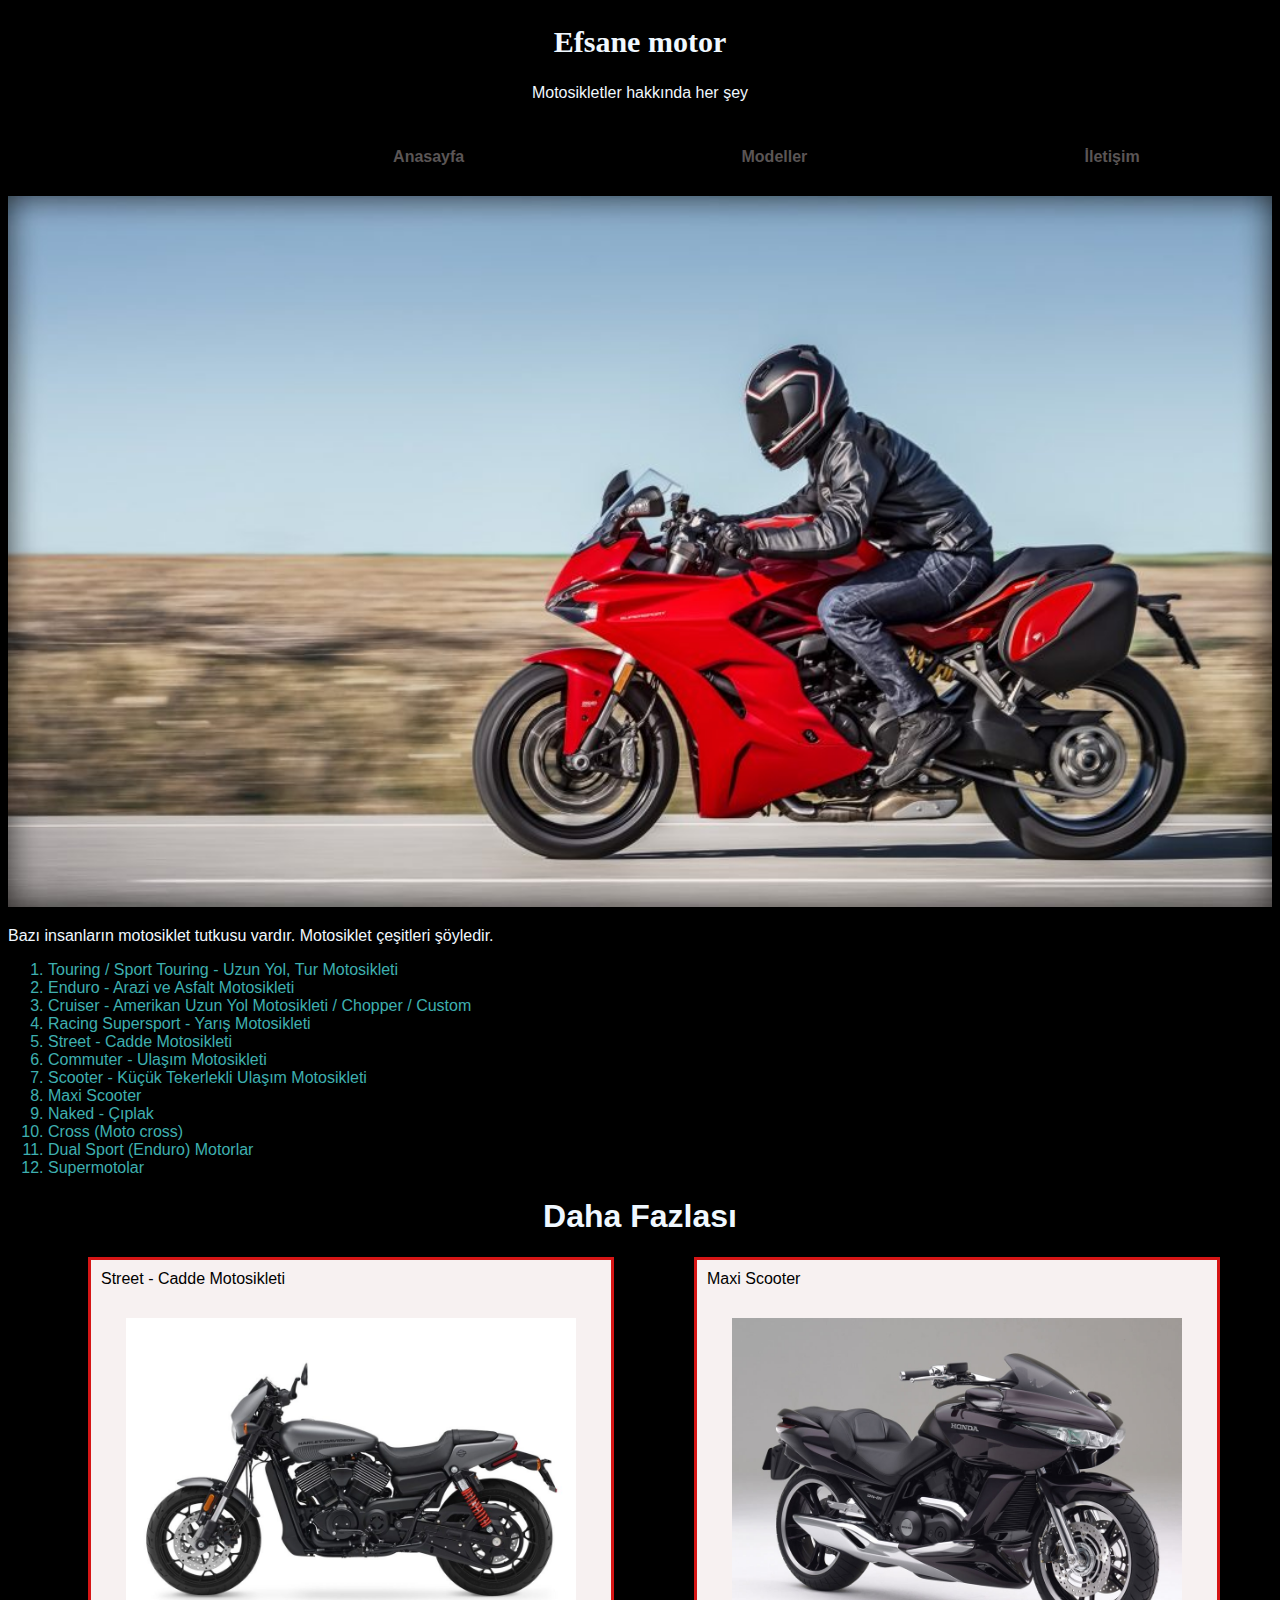
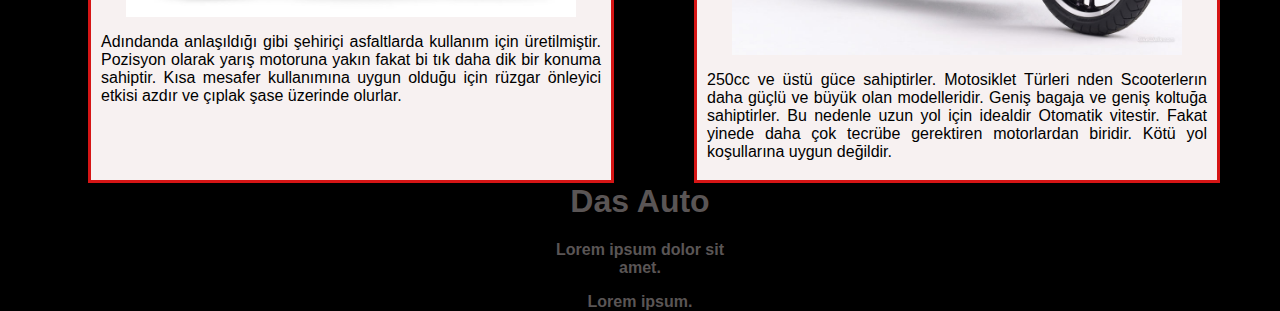
==== index.html @ 660718cb "Ana Sayfa Eklendi" ====
<!DOCTYPE html>
<html lang="tr">
<head>
    <meta charset="UTF-8">
    <meta http-equiv="X-UA-Compatible" content="IE=edge">
    <meta name="viewport" content="width=device-width, initial-scale=1.0">
    <title>MOTOSİKLETLER</title>
    <link rel="stylesheet" href="css/stil.css">
</head>
<body>
    <!-- Header Start *****************************************************-->
    <header class="header">
        <h2>Efsane motor</h2>
        <p>Motosikletler hakkında her şey</p>
     
     <!-- Navbar Start **************************************************** -->
        <nav class="navbar">
            <a href="dasauto.html">Anasayfa</a>
            <a href="ürünler.html">Modeller</a>
            <a href="iletişimpage.html">İletişim</a>
        </nav> 
        <!-- Navbar End ****************************************************** -->
    </header>
    <!-- Header End *******************************************************-->
    
    <!-- Main Section Start ********************************************** -->
    <main class="main">
        <!-- Content Photo Start ********************************************* -->
        <div class="content">
            <img src="img/01.jpg" alt="Motor 1">
            <p>
                Bazı insanların motosiklet tutkusu vardır. Motosiklet çeşitleri şöyledir.
            </p>
            <ol style="color: rgb(62, 176, 176);font-size: inherit ">
                <li>Touring / Sport Touring - Uzun Yol, Tur Motosikleti</li>
                <li>Enduro - Arazi ve Asfalt Motosikleti</li>
                <li>Cruiser - Amerikan Uzun Yol Motosikleti / Chopper / Custom</li>
                <li>Racing Supersport - Yarış Motosikleti</li>
                <li>Street - Cadde Motosikleti</li>
                <li>Commuter - Ulaşım Motosikleti</li>
                <li>Scooter - Küçük Tekerlekli Ulaşım Motosikleti</li>
                <li>Maxi Scooter</li>
                <li>Naked - Çıplak</li>
                <li>Cross (Moto cross)</li>
                <li>Dual Sport (Enduro) Motorlar</li>
                <li>Supermotolar</li>
            </ol>
        </div>
        <!-- Content Photo End *********************************************** -->
        <h1 style="text-align: center;">Daha Fazlası</h1>
        <section>
            <article class="box">Street - Cadde Motosikleti
                <img class="images" src="img/Street-1024x682.jpg" alt="Left-box-photo">
                <p> 
                    Adındanda anlaşıldığı gibi şehiriçi asfaltlarda kullanım için üretilmiştir. 
                    Pozisyon olarak yarış motoruna yakın fakat bi tık daha dik bir konuma sahiptir. 
                    Kısa mesafer kullanımına uygun olduğu için rüzgar önleyici etkisi azdır ve çıplak şase üzerinde olurlar.
                </p>
            </article>
            <article class="box">Maxi Scooter
                <img class="images" src="img/Maxi-Scooter.jpg" alt="Street - Cadde Motosikleti">
                <p>
                    250cc ve üstü güce sahiptirler. Motosiklet Türleri nden Scooterlerın daha güçlü ve büyük olan modelleridir.
                    Geniş bagaja ve geniş koltuğa sahiptirler. Bu nedenle uzun yol için idealdir Otomatik vitestir.
                    Fakat yinede daha çok tecrübe gerektiren motorlardan biridir. Kötü yol koşullarına uygun değildir.
                </p>
            </article>
        </section>
    </main>
    <!-- Main Section End *************************************************** -->
    
    <!-- Footer Start ********************************************************-->
    <footer class="footer">
        <h1>Das Auto</h1>
            <p>Lorem ipsum dolor sit amet.</p>
            <p>Lorem ipsum.</p>
    </footer>
    <!-- Footer End ********************************************************* -->
    
    
    </body>
    </html>
---- css/stil.css ----
/*body*/
body{
    background-color: black;
    font-family: 'Poppins', sans-serif;
    color: aliceblue;
    }

    /*header p*/
    p{
    font-family: 'Poppins', sans-serif;  
    font-size: 16px;  
    }

    /*head title*/
    h2 {
    font-family: 'Abril Fatface', serif;
    font-size: 30px;
    }

    /*header class*/
    .header{
    background-color: black;
    color: aliceblue;
    text-align: center;
    /*border-bottom-style: dotted;*/
    border-color: aliceblue;
    border-width: 0.5px;
    }   

    /*Navbar*/
    .navbar a{
    text-align: center;
    color: rgb(90, 85, 85);
    display: inline-block;
    padding: 10px 10px;
    margin-left: 20%;
    margin-top: 20px;
    text-decoration: none;
    font-weight: bold;
    }

    /*Navbar Hover*/
    .navbar a:hover{
    color: white;
    border-radius: 5px;
    }

    /*Image*/
    .content img{
    margin-top: 20px;
    width: 100%;
    position: relative;
    }

    /*left box*/
    .box{
    width: 500px;
    height: 500px;
    border: 3px;
    border-style: solid;
    border-color: rgb(214, 21, 21);
    margin-left: 80px;
    padding: 10px;
    float: left;  
    background-color: rgb(247, 241, 241);
    text-align: justify;
    color: black;
    }

    /*left and right images*/
    .images{
    display: block;
    margin-left: auto;
    margin-right: auto;
    margin-top: 30px;
    width: 90%;
    }

    /*footer*/
    .footer {
    width: 200px;
    height: 200px;
    margin-left: auto;
    margin-right: auto;
    text-align: center;
    color: rgb(90, 85, 85);
    text-decoration: none;
    font-weight: bold;
    padding: 20px;
    }
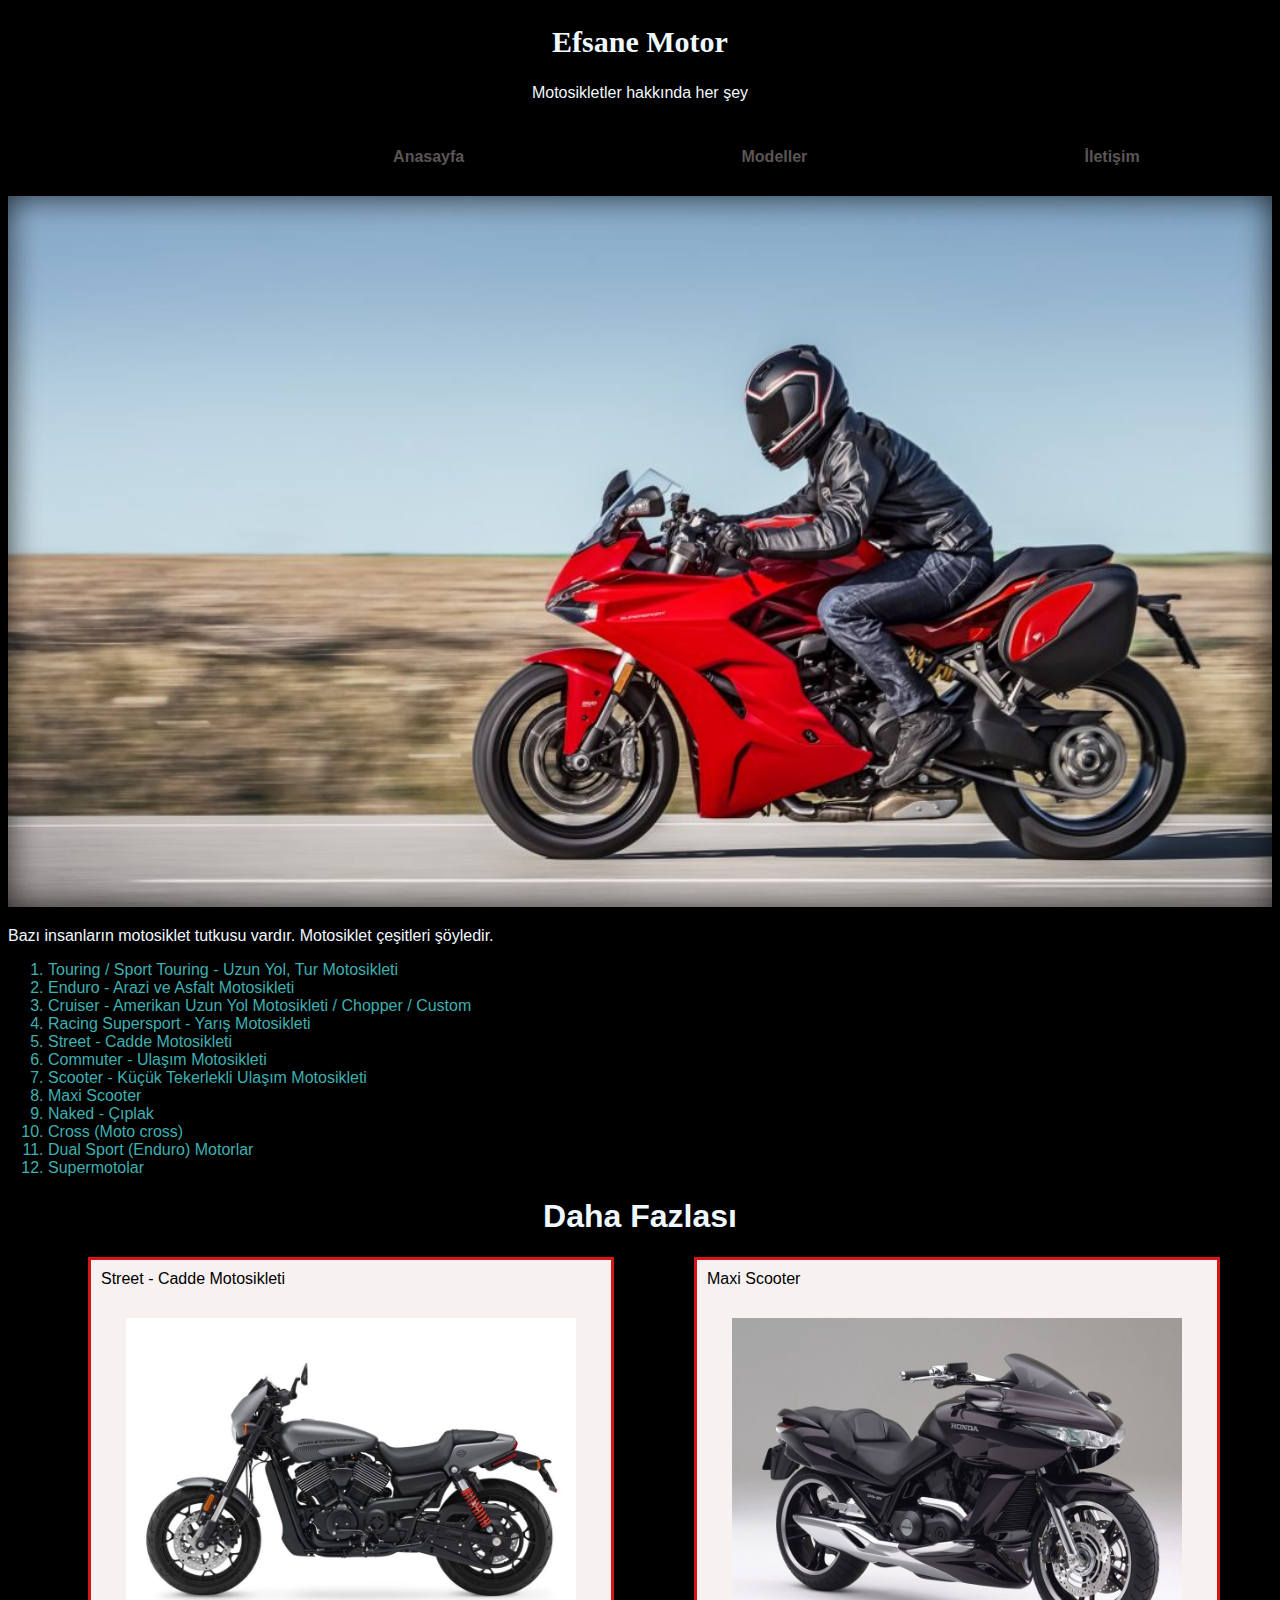
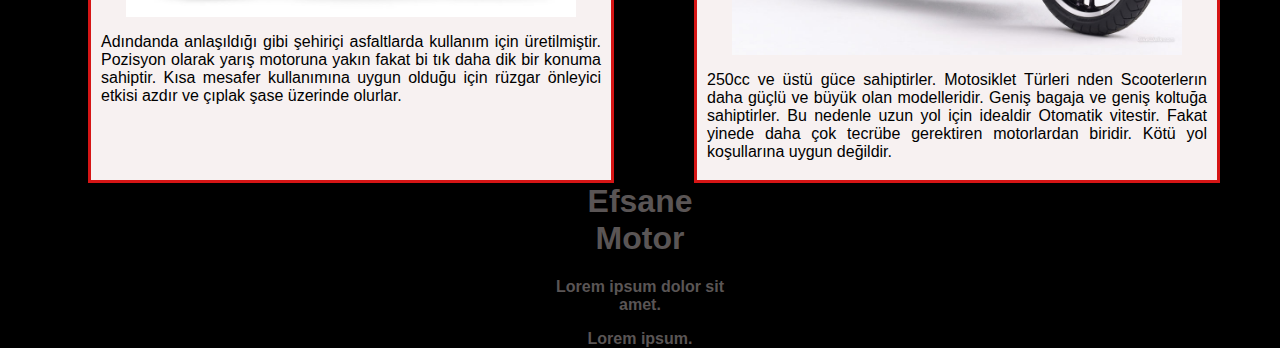
==== commit ac40af3b: "Kelime Düzeltmesi" ====
--- a/index.html
+++ b/index.html
@@ -10,7 +10,7 @@
 <body>
     <!-- Header Start *****************************************************-->
     <header class="header">
-        <h2>Efsane motor</h2>
+        <h2>Efsane Motor</h2>
         <p>Motosikletler hakkında her şey</p>
      
      <!-- Navbar Start **************************************************** -->
@@ -71,7 +71,7 @@
     
     <!-- Footer Start ********************************************************-->
     <footer class="footer">
-        <h1>Das Auto</h1>
+        <h1>Efsane Motor</h1>
             <p>Lorem ipsum dolor sit amet.</p>
             <p>Lorem ipsum.</p>
     </footer>
